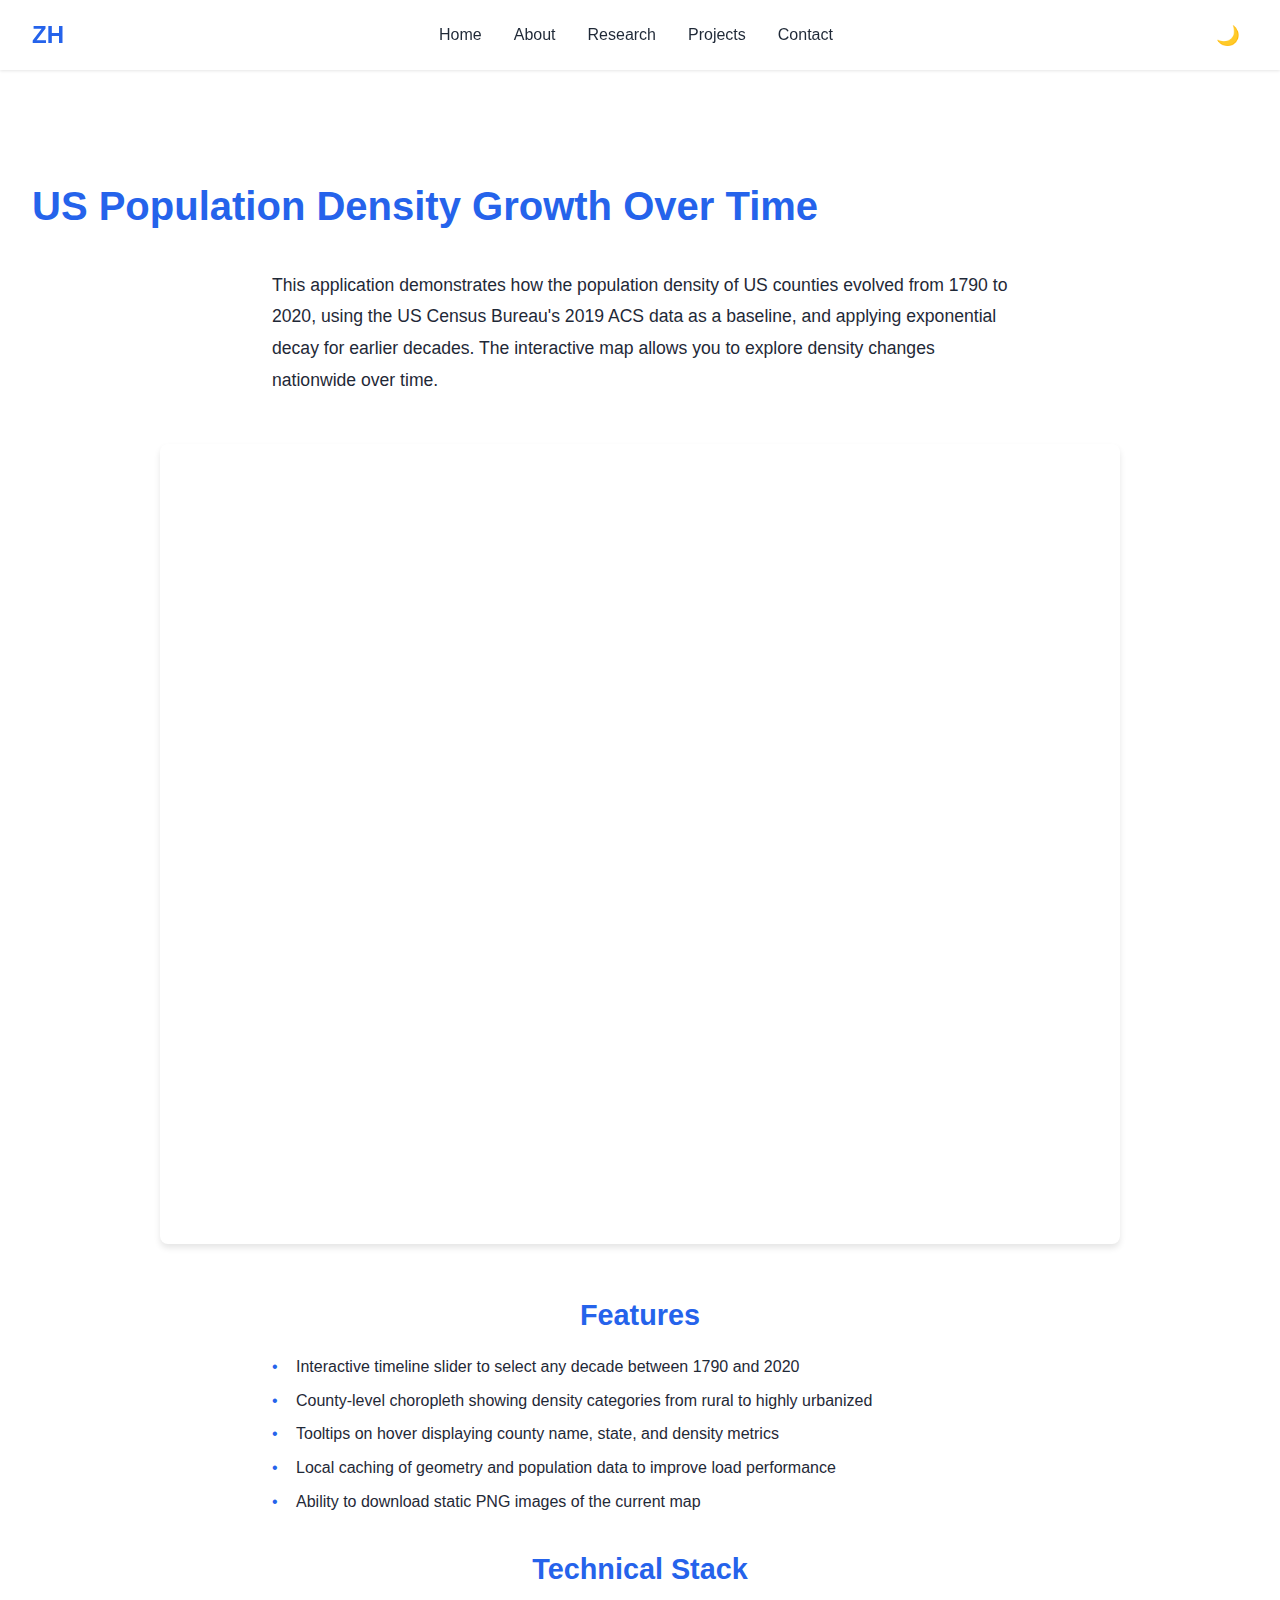
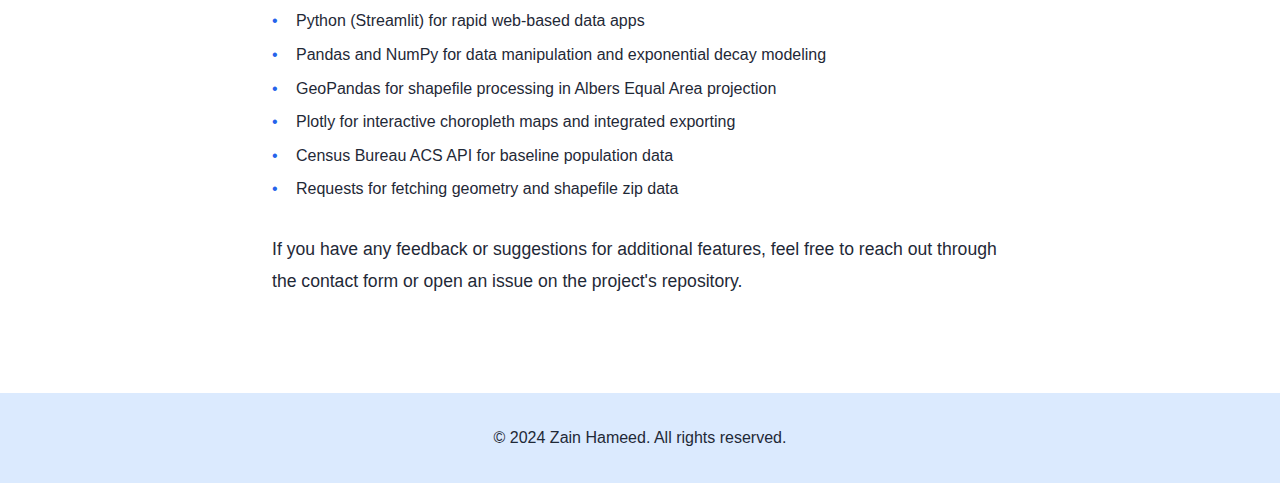
==== us-pop-density.html @ 6501792f "should fix up mobile look?" ====
<!DOCTYPE html>
<html lang="en">
<head>
    <meta charset="UTF-8">
    <meta name="viewport" content="width=device-width, initial-scale=1.0">
    <title>Economic Data Forecasting - Zain Hameed</title>
    <link rel="stylesheet" href="styles.css">
</head>
<body>
    <nav class="navbar">
        <div class="nav-brand">ZH</div>
        <div class="nav-links">
            <a href="index.html">Home</a>
            <a href="index.html#about">About</a>
            <a href="index.html#research">Research</a>
            <a href="index.html#projects">Projects</a>
            <a href="index.html#contact">Contact</a>
        </div>
        <button class="theme-toggle" id="theme-toggle">🌙</button>
    </nav>

    <!-- GIF Preview Section -->
    <div class="gif-container" style="text-align:center; margin-top:20px;">
        <img src="us_pop_density.gif" alt="Population Density Preview" style="max-width:600px; width:100%; height:auto;">
    </div>

    <section class="project-detail">
        <div class="container">
            <h1>US Population Density Growth Over Time</h1>
            <div class="project-description">
                <p>
                    This application demonstrates how the population density of US counties evolved from 1790 to 2020, 
                    using the US Census Bureau's 2019 ACS data as a baseline, and applying exponential decay for earlier decades. 
                    The interactive map allows you to explore density changes nationwide over time.
                </p>
            </div>
        </div>
        
        <div class="project-demo">
            <!-- Embedded Streamlit App -->
            <iframe class="streamlit-iframe" 
                    src="https://population-density-map-app-nqsjwklrkzsngxfuuytds8.streamlit.app/?embed_options=disable_scrolling" 
                    frameborder="0" 
                    style="width:100%; height:800px;">
            </iframe>
        </div>

        <div class="container">
            <div class="project-description">
                <h2>Features</h2>
                <ul>
                    <li>Interactive timeline slider to select any decade between 1790 and 2020</li>
                    <li>County-level choropleth showing density categories from rural to highly urbanized</li>
                    <li>Tooltips on hover displaying county name, state, and density metrics</li>
                    <li>Local caching of geometry and population data to improve load performance</li>
                    <li>Ability to download static PNG images of the current map</li>
                </ul>

                <h2>Technical Stack</h2>
                <ul>
                    <li>Python (Streamlit) for rapid web-based data apps</li>
                    <li>Pandas and NumPy for data manipulation and exponential decay modeling</li>
                    <li>GeoPandas for shapefile processing in Albers Equal Area projection</li>
                    <li>Plotly for interactive choropleth maps and integrated exporting</li>
                    <li>Census Bureau ACS API for baseline population data</li>
                    <li>Requests for fetching geometry and shapefile zip data</li>
                </ul>
                <p>
                    If you have any feedback or suggestions for additional features, 
                    feel free to reach out through the contact form or open an issue on the project's repository.
                </p>
            </div>
        </div>
    </section>

    <footer>
        <div class="container">
            <p>&copy; 2024 Zain Hameed. All rights reserved.</p>
        </div>
    </footer>

    <script src="script.js"></script>
</body>
</html>
---- styles.css ----
/* Modern CSS Reset */
*, *::before, *::after {
    box-sizing: border-box;
    margin: 0;
    padding: 0;
}

/* Variables */
:root {
    --primary-color: #2563eb;
    --secondary-color: #3b82f6;
    --text-color: #1f2937;
    --bg-color: #ffffff;
    --accent-color: #dbeafe;
    --container-width: 1200px;
    --header-height: 70px;
}

/* Dark mode variables */
[data-theme="dark"] {
    --primary-color: #60a5fa;
    --secondary-color: #3b82f6;
    --text-color: #f3f4f6;
    --bg-color: #111827;
    --accent-color: #1f2937;
}

/* Base styles */
body {
    font-family: 'Inter', -apple-system, BlinkMacSystemFont, 'Segoe UI', Roboto, Oxygen, Ubuntu, Cantarell, sans-serif;
    line-height: 1.6;
    color: var(--text-color);
    background-color: var(--bg-color);
    transition: background-color 0.3s ease;
}

.container {
    max-width: var(--container-width);
    margin: 0 auto;
    padding: 0 2rem;
}

/* Add a special case for project demo container */
.project-detail .container {
    max-width: 100%;
    padding: 0;
}

/* Navigation */
.navbar {
    position: fixed;
    top: 0;
    left: 0;
    right: 0;
    height: var(--header-height);
    background-color: var(--bg-color);
    box-shadow: 0 1px 3px rgba(0, 0, 0, 0.1);
    display: flex;
    justify-content: space-between;
    align-items: center;
    padding: 0 2rem;
    z-index: 1000;
}

.nav-brand {
    font-size: 1.5rem;
    font-weight: 700;
    color: var(--primary-color);
}

.nav-links {
    display: flex;
    gap: 2rem;
}

.nav-links a {
    text-decoration: none;
    color: var(--text-color);
    font-weight: 500;
    transition: color 0.3s ease;
}

.nav-links a:hover {
    color: var(--primary-color);
}

.theme-toggle {
    background: none;
    border: none;
    color: var(--text-color);
    cursor: pointer;
    font-size: 1.2rem;
    padding: 0.5rem;
}

/* Hero Section */
.hero {
    min-height: 50vh;
    display: flex;
    align-items: center;
    justify-content: center;
    padding: var(--header-height) 2rem 2rem;
    background: linear-gradient(135deg, var(--accent-color) 0%, var(--bg-color) 100%);
}

.hero-content {
    text-align: center;
    max-width: 800px;
}

.hero h1 {
    font-size: 3.5rem;
    font-weight: 800;
    margin-bottom: 1rem;
    background: linear-gradient(135deg, var(--primary-color), var(--secondary-color));
    -webkit-background-clip: text;
    -webkit-text-fill-color: transparent;
}

.hero h2 {
    font-size: 1.5rem;
    color: var(--text-color);
    margin-bottom: 1.5rem;
}

.hero-text {
    font-size: 1.25rem;
    margin-bottom: 2rem;
}

.social-links {
    display: flex;
    justify-content: center;
    gap: 1.5rem;
    margin-top: 2rem;
}

.social-links a {
    color: var(--text-color);
    font-size: 1.5rem;
    transition: color 0.3s ease;
}

.social-links a:hover {
    color: var(--primary-color);
}

/* Maze Section */
.maze {
    background-color: var(--bg-color);
    padding: 4rem 0;
}

.maze-controls {
    display: flex;
    justify-content: center;
    align-items: center;
    gap: 1.5rem;
    margin-bottom: 2rem;
    flex-wrap: wrap;
}

.maze-button {
    background-color: var(--primary-color);
    color: white;
    border: none;
    padding: 0.75rem 1.5rem;
    border-radius: 0.5rem;
    cursor: pointer;
    font-size: 1rem;
    transition: background-color 0.3s ease;
}

.maze-button:hover {
    background-color: var(--secondary-color);
}

.maze-select {
    padding: 0.75rem 1.5rem;
    border-radius: 0.5rem;
    border: 1px solid var(--accent-color);
    background-color: var(--bg-color);
    color: var(--text-color);
    font-size: 1rem;
    cursor: pointer;
}

.maze-grid {
    display: grid;
    grid-template-columns: repeat(15, 30px);
    grid-template-rows: repeat(15, 30px);
    gap: 1px;
    background-color: var(--accent-color);
    padding: 1px;
    margin: 0 auto;
    width: fit-content;
    border-radius: 0.5rem;
    overflow: hidden;
}

.cell {
    width: 100%;
    height: 100%;
    background-color: var(--bg-color);
    transition: background-color 0.3s ease;
    cursor: pointer;
}

.cell.wall {
    background-color: var(--text-color);
}

.cell.start {
    background-color: #3b82f6;
}

.cell.end {
    background-color: #ef4444;
}

.cell.path {
    background-color: #10b981;
    animation: pathReveal 0.5s ease;
}

.cell.visited {
    background-color: rgba(59, 130, 246, 0.2);
    animation: cellVisit 0.3s ease;
}

@keyframes pathReveal {
    from {
        transform: scale(0.3);
        background-color: rgba(16, 185, 129, 0);
    }
    to {
        transform: scale(1);
        background-color: #10b981;
    }
}

@keyframes cellVisit {
    from {
        transform: scale(0.3);
        background-color: rgba(59, 130, 246, 0);
    }
    to {
        transform: scale(1);
        background-color: rgba(59, 130, 246, 0.2);
    }
}

.legend {
    display: flex;
    gap: 1.5rem;
    justify-content: center;
    align-items: center;
    flex-wrap: wrap;
}

.legend-item {
    display: flex;
    align-items: center;
    gap: 0.5rem;
    color: var(--text-color);
}

.color-box {
    width: 20px;
    height: 20px;
    border-radius: 4px;
}

.color-box.start {
    background-color: #3b82f6;
}

.color-box.end {
    background-color: #ef4444;
}

.color-box.wall {
    background-color: var(--text-color);
}

.color-box.path {
    background-color: #10b981;
}

.maze-instructions {
    text-align: center;
    margin-top: 2rem;
    color: var(--text-color);
    font-size: 1.1rem;
}

.algorithm-explanation {
    max-width: 400px;  /* Limits width to a readable size */
    margin: 20px auto; /* Centers the box */
    padding: 15px;
    background-color: #40505f; /* Light gray background */
    border-left: 5px solid #007BFF; /* Blue left border for a nice highlight */
    border-radius: 8px; /* Rounded corners */
    font-family: Arial, sans-serif;
    font-size: 16px;
    color: #ffffffd3;
    line-height: 1.6; /* Improves readability */
    box-shadow: 2px 2px 10px rgba(0, 0, 0, 0.1); /* Soft shadow for elevation */
    transition: all 0.3s ease-in-out;
}

.algorithm-explanation:hover {
    background-color: #40505fdc; /* Slight color change on hover */
    transform: scale(1.02); /* Slight zoom effect for interactivity */
}


/* Sections */
section {
    padding: 5rem 0;
}

section h2 {
    font-size: 2.5rem;
    margin-bottom: 3rem;
    text-align: center;
}

/* About Section */
.about-grid {
    display: grid;
    gap: 2rem;
    align-items: center;
}

.about-text {
    font-size: 1.1rem;
}

.expertise-areas {
    display: flex;
    flex-wrap: wrap;
    gap: 1rem;
    margin-top: 2rem;
}

.tag {
    background-color: var(--accent-color);
    color: var(--text-color);
    padding: 0.5rem 1rem;
    border-radius: 2rem;
    font-size: 0.9rem;
    font-weight: 500;
}

/* Research Section */
.research-grid {
    display: grid;
    grid-template-columns: repeat(auto-fit, minmax(300px, 1fr));
    gap: 2rem;
}

.research-card {
    background-color: var(--bg-color);
    border: 1px solid var(--accent-color);
    border-radius: 0.5rem;
    padding: 2rem;
    transition: transform 0.3s ease;
}

.research-card:hover {
    transform: translateY(-5px);
}

.research-card h3 {
    color: var(--primary-color);
    margin-bottom: 1rem;
}

.read-more {
    display: inline-block;
    margin-top: 1rem;
    color: var(--primary-color);
    text-decoration: none;
    font-weight: 500;
}

/* Projects Section */
.project-grid {
    display: grid;
    grid-template-columns: repeat(auto-fit, minmax(300px, 1fr));
    gap: 2rem;
}

.project-card {
    background-color: var(--bg-color);
    border: 1px solid var(--accent-color);
    border-radius: 0.5rem;
    overflow: hidden;
    transition: transform 0.3s ease;
}

.project-card:hover {
    transform: translateY(-5px);
}

.project-content {
    padding: 1.5rem;
}

.project-content h3 {
    color: var(--primary-color);
    margin-bottom: 1rem;
}

.project-tags {
    margin: 1rem 0;
}

.project-link {
    color: var(--primary-color);
    text-decoration: none;
    font-weight: 500;
}

/* Contact Section */
.contact {
    background-color: var(--accent-color);
    text-align: center;
}

.contact-content {
    max-width: 600px;
    margin: 0 auto;
}

.contact-button {
    display: inline-block;
    background-color: var(--primary-color);
    color: white;
    padding: 1rem 2rem;
    border-radius: 0.5rem;
    text-decoration: none;
    margin-top: 2rem;
    transition: background-color 0.3s ease;
}

.contact-button:hover {
    background-color: var(--secondary-color);
}

/* Footer */
footer {
    background-color: var(--accent-color);
    padding: 2rem 0;
    text-align: center;
}

/* Responsive Design */
@media (max-width: 768px) {
    .nav-links {
        display: none;
    }
    
    .hero h1 {
        font-size: 2.5rem;
    }
    
    .hero h2 {
        font-size: 1.25rem;
    }
    
    section {
        padding: 3rem 0;
    }
    
    section h2 {
        font-size: 2rem;
    }

    .project-demo {
        width: 100%;
        margin: 2rem 0;
    }
    
    .streamlit-iframe {
        height: 90vh;
    }
    
    .project-detail {
        padding: 6rem 0 2rem;
    }

    .project-detail h1 {
        font-size: 2rem;
        padding-left: 1rem;
    }

    .project-description {
        padding: 0 1rem;
    }

    .project-description h2 {
        font-size: 1.5rem;
    }

    .project-description ul li {
        padding-left: 1.2rem;
    }

    .container {
        padding: 0 1rem;
    }
}

.blog-index {
    max-width: 50%; /* Limit width to half of the screen */
    margin: 0 auto; /* Center the blog index */
}

.blog-post {
    margin-bottom: 5px;
    padding: 5px 10px;
    border: 1px solid #ddd;
    border-radius: 5px;
    background-color: #f9f9f9;
    text-align: left !important;
}

.blog-post h2 {
    font-size: 1.2em;
    margin-bottom: 5px;
}

.blog-post .post-meta {
    font-size: 0.8em;
    color: #555;
    margin-bottom: 5px;
}

.blog-post p {
    font-size: 0.9em;
    line-height: 1.4;
    color: #333;
}

.blog-post a {
    text-decoration: none;
    color: #007BFF;
}

.blog-post a:hover {
    text-decoration: underline;
}

header {
    padding-left: 20px; /* Add more room on the left for the header */
}

.project-detail {
    padding: 8rem 0 4rem;
    background-color: var(--bg-color);
    width: 100%;
    overflow-x: hidden;
}

.project-detail .container {
    max-width: 100%;
    padding: 0;
}

.project-detail h1 {
    font-size: 2.5rem;
    margin-bottom: 2rem;
    color: var(--primary-color);
    padding-left: 2rem;
}

.project-description {
    max-width: 800px;
    margin: 0 auto;
    padding: 0 2rem;
}

.project-description p {
    font-size: 1.1rem;
    line-height: 1.8;
    margin-bottom: 2rem;
}

.project-description h2 {
    font-size: 1.8rem;
    margin: 2rem 0 1rem;
    color: var(--primary-color);
}

.project-description ul {
    list-style-type: none;
    padding-left: 0;
    margin-bottom: 2rem;
}

.project-description ul li {
    margin-bottom: 0.5rem;
    padding-left: 1.5rem;
    position: relative;
}

.project-description ul li:before {
    content: "•";
    color: var(--primary-color);
    position: absolute;
    left: 0;
}

.project-demo {
    margin: 3rem auto;
    border-radius: 0.5rem;
    overflow: hidden;
    box-shadow: 0 4px 6px rgba(0, 0, 0, 0.1);
    width: 75%;
    background-color: var(--bg-color);
}

.streamlit-iframe {
    display: block;
    width: 100%;
    height: 100vh;
    border: none;
    margin: 0;
    padding: 0;
    overflow: hidden;
}

@media (max-width: 768px) {
    .project-demo {
        width: 95%;
    }
    
    .streamlit-iframe {
        height: 90vh;
    }
}
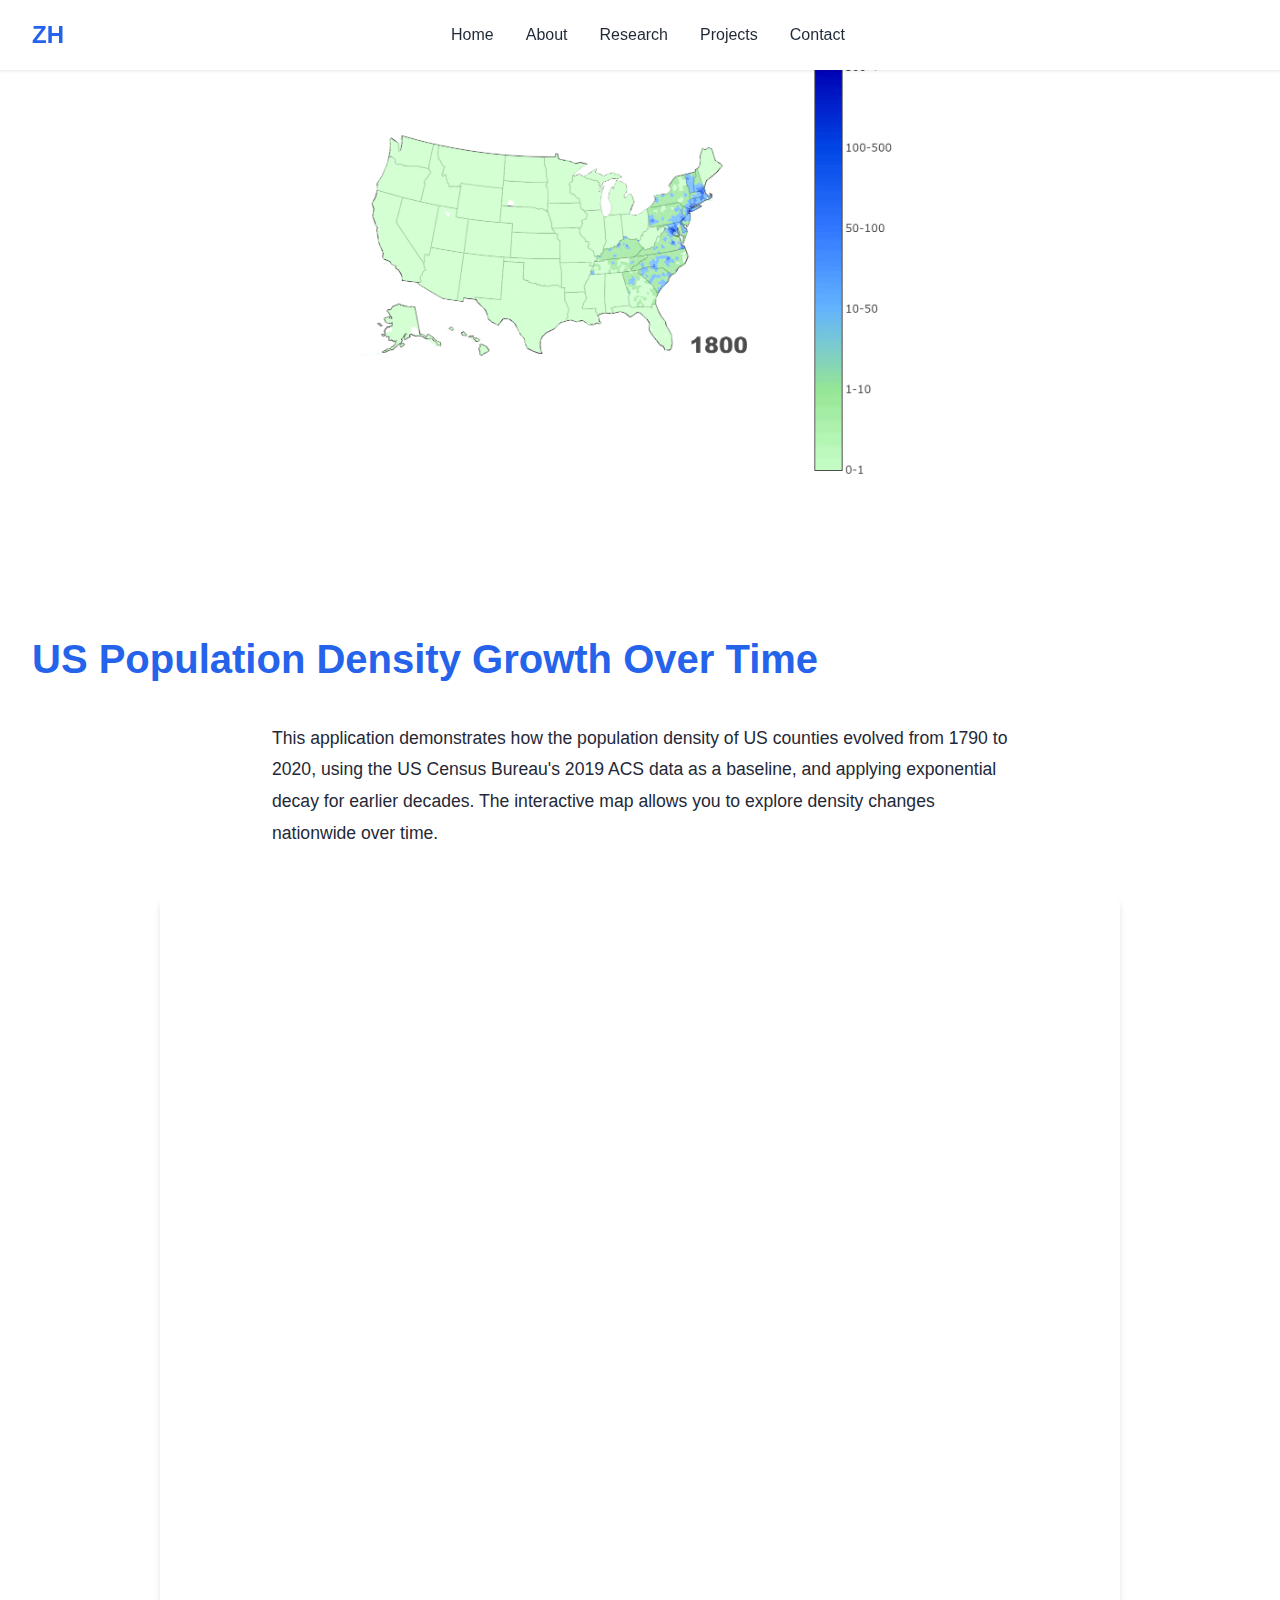
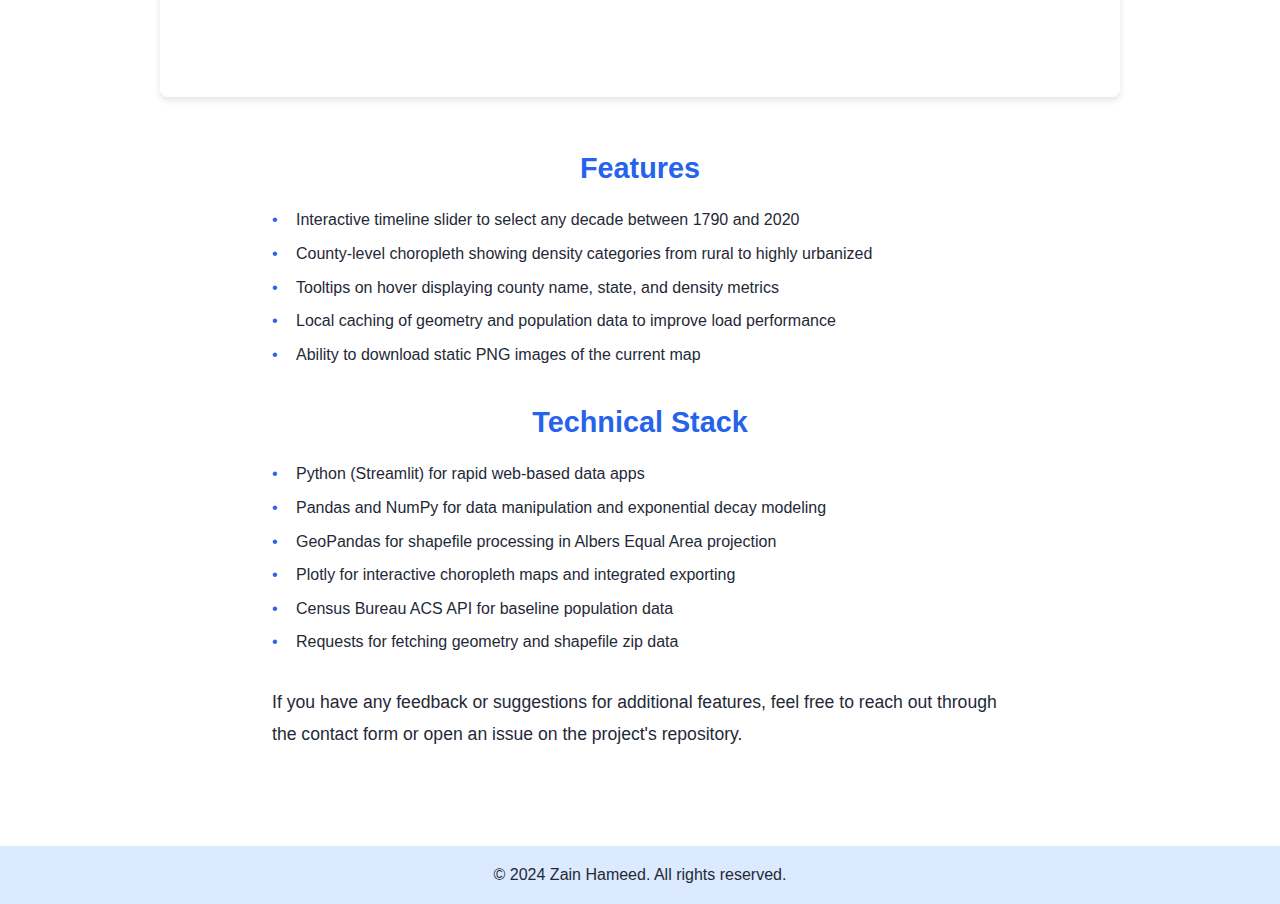
==== commit 1698f842: "updated look and should be good for public now" ====
--- a/us-pop-density.html
+++ b/us-pop-density.html
@@ -21,7 +21,7 @@
 
     <!-- GIF Preview Section -->
     <div class="gif-container" style="text-align:center; margin-top:20px;">
-        <img src="us_pop_density.gif" alt="Population Density Preview" style="max-width:600px; width:100%; height:auto;">
+        <img src="us_population_density_map_app.gif" alt="Population Density Preview" style="max-width:600px; width:100%; height:auto;">
     </div>
 
     <section class="project-detail">
--- a/styles.css
+++ b/styles.css
@@ -95,7 +95,7 @@
 
 /* Hero Section */
 .hero {
-    min-height: 50vh;
+    min-height: 35vh;
     display: flex;
     align-items: center;
     justify-content: center;
@@ -114,7 +114,9 @@
     margin-bottom: 1rem;
     background: linear-gradient(135deg, var(--primary-color), var(--secondary-color));
     -webkit-background-clip: text;
+    background-clip: text;
     -webkit-text-fill-color: transparent;
+    color: transparent;
 }
 
 .hero h2 {
@@ -347,10 +349,17 @@
 .tag {
     background-color: var(--accent-color);
     color: var(--text-color);
-    padding: 0.5rem 1rem;
-    border-radius: 2rem;
-    font-size: 0.9rem;
+    padding: 0.4rem 0.8rem;
+    border-radius: 1rem;
+    font-size: 0.85rem;
     font-weight: 500;
+    white-space: nowrap;
+    transition: background-color 0.3s ease;
+}
+
+.tag:hover {
+    background-color: var(--primary-color);
+    color: white;
 }
 
 /* Research Section */
@@ -414,6 +423,9 @@
 }
 
 .project-tags {
+    display: flex;
+    flex-wrap: wrap;
+    gap: 0.5rem;
     margin: 1rem 0;
 }
 
@@ -427,32 +439,115 @@
 .contact {
     background-color: var(--accent-color);
     text-align: center;
+    padding: 3rem 0;
+    position: relative;
+    overflow: hidden;
+}
+
+.contact::before {
+    content: '';
+    position: absolute;
+    top: 0;
+    left: 0;
+    right: 0;
+    bottom: 0;
+    background: linear-gradient(135deg, rgba(var(--primary-color-rgb), 0.1) 0%, rgba(var(--secondary-color-rgb), 0.1) 100%);
+    z-index: 1;
+}
+
+.contact h2 {
+    margin-bottom: 1.5rem;
+    position: relative;
+    z-index: 2;
 }
 
 .contact-content {
     max-width: 600px;
     margin: 0 auto;
+    position: relative;
+    z-index: 2;
+}
+
+.contact-text {
+    margin-bottom: 2rem;
+}
+
+.contact-text p {
+    font-size: 1.1rem;
+    margin-bottom: 1.5rem;
+    color: var(--text-color);
+    opacity: 0.9;
+}
+
+.contact-details {
+    display: flex;
+    flex-direction: column;
+    gap: 1rem;
+    margin-bottom: 2rem;
+}
+
+.contact-item {
+    display: flex;
+    align-items: center;
+    justify-content: center;
+    gap: 0.75rem;
+    font-size: 1rem;
+    color: var(--text-color);
+    opacity: 0.9;
+}
+
+.contact-item i {
+    color: var(--primary-color);
+    font-size: 1.2rem;
 }
 
 .contact-button {
-    display: inline-block;
+    display: inline-flex;
+    align-items: center;
+    gap: 0.75rem;
     background-color: var(--primary-color);
     color: white;
     padding: 1rem 2rem;
-    border-radius: 0.5rem;
+    border-radius: 2rem;
     text-decoration: none;
-    margin-top: 2rem;
-    transition: background-color 0.3s ease;
+    font-weight: 500;
+    transition: all 0.3s ease;
+    box-shadow: 0 4px 6px rgba(0, 0, 0, 0.1);
 }
 
 .contact-button:hover {
     background-color: var(--secondary-color);
+    transform: translateY(-2px);
+    box-shadow: 0 6px 8px rgba(0, 0, 0, 0.15);
+}
+
+.contact-button i {
+    font-size: 1.1rem;
+}
+
+@media (max-width: 768px) {
+    .contact {
+        padding: 2rem 0;
+    }
+    
+    .contact-text p {
+        font-size: 1rem;
+    }
+    
+    .contact-item {
+        font-size: 0.9rem;
+    }
+    
+    .contact-button {
+        padding: 0.875rem 1.75rem;
+        font-size: 0.95rem;
+    }
 }
 
 /* Footer */
 footer {
     background-color: var(--accent-color);
-    padding: 2rem 0;
+    padding: 1rem 0;
     text-align: center;
 }
 
@@ -514,7 +609,7 @@
 }
 
 .blog-index {
-    max-width: 50%; /* Limit width to half of the screen */
+    max-width: 75%; /* Increased from 50% to 75% for wider blog posts */
     margin: 0 auto; /* Center the blog index */
 }
 
